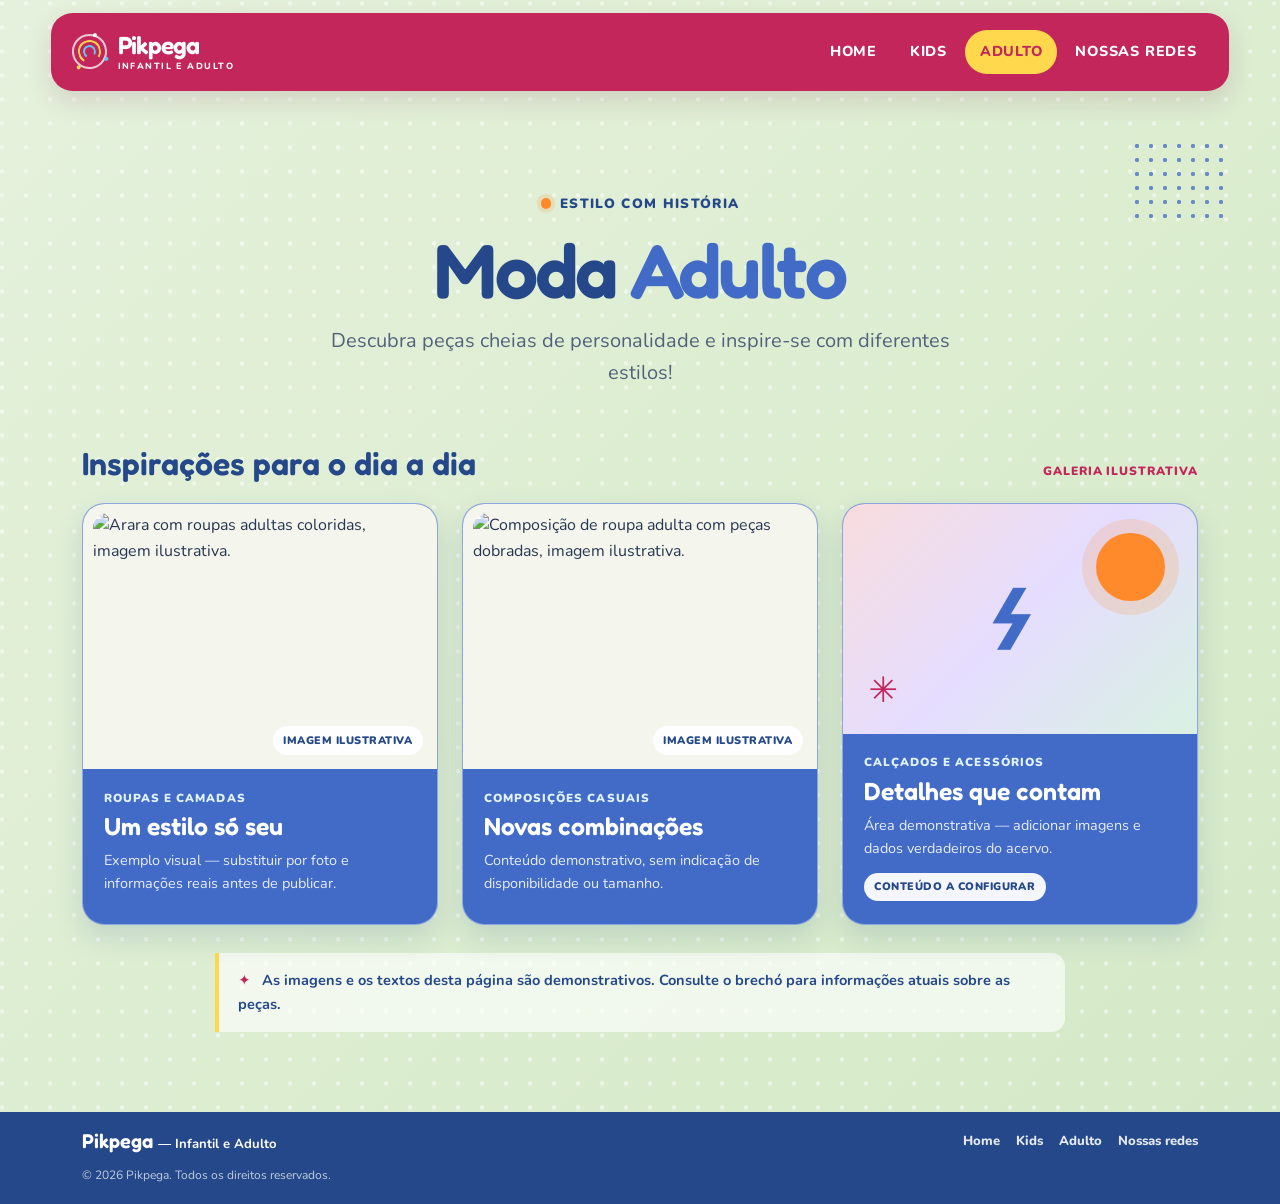
==== adulto.html @ 9f646bdb "first commit" ====
<!doctype html>
<html lang="pt-BR">
<head>
  <meta charset="utf-8">
  <meta name="viewport" content="width=device-width, initial-scale=1">
  <meta name="theme-color" content="#d8ebcb">
  <meta name="description" content="Conheça o espaço de moda adulta do brechó Pikpega. Conteúdo visual ilustrativo, sujeito a substituição por peças e informações confirmadas.">
  <title>Moda Adulto — Pikpega</title>
  <link rel="preconnect" href="https://fonts.googleapis.com">
  <link rel="preconnect" href="https://fonts.gstatic.com" crossorigin>
  <link href="https://fonts.googleapis.com/css2?family=Fredoka:wght@400;500;600;700&family=Nunito:wght@400;500;600;700;800&display=swap" rel="stylesheet">
  <link href="https://cdn.jsdelivr.net/npm/bootstrap@5.3.8/dist/css/bootstrap.min.css" rel="stylesheet" integrity="sha384-sRIl4kxILFvY47J16cr9ZwB07vP4J8+LH7qKQnuqkuIAvNWLzeN8tE5YBujZqJLB" crossorigin="anonymous">
  <link rel="stylesheet" href="css/style.css">
</head>
<body>
  <a class="skip-link" href="#conteudo">Pular para o conteúdo</a>
  <header class="site-header container-fluid">
    <div class="header-inner">
      <a class="brand" href="index.html" aria-label="Pikpega — página inicial"><span class="brand-spark" aria-hidden="true"><i></i><i></i><i></i></span><span class="brand-copy"><strong>Pikpega</strong><small>INFANTIL E ADULTO</small></span></a>
      <nav class="site-nav" aria-label="Navegação principal"><ul class="nav-list">
        <li><a class="nav-link" href="index.html">Home</a></li><li><a class="nav-link" href="kids.html">Kids</a></li><li><a class="nav-link is-active" href="adulto.html" aria-current="page">Adulto</a></li><li><a class="nav-link" href="redes.html">Nossas redes</a></li>
      </ul></nav>
    </div>
  </header>

  <main id="conteudo" class="container page-main">
    <span class="decor decor-dot decor-dot--page" aria-hidden="true"></span>
    <div class="page-heading">
      <p class="eyebrow"><span class="eyebrow-dot" aria-hidden="true"></span> Estilo com história</p>
      <h1>Moda <span>Adulto</span></h1>
      <p>Descubra peças cheias de personalidade e inspire-se com diferentes estilos!</p>
    </div>

    <section aria-labelledby="adult-gallery-title" class="catalog-section">
      <div class="section-kicker"><h2 id="adult-gallery-title">Inspirações para o dia a dia</h2><span>Galeria ilustrativa</span></div>
      <div class="row g-4 catalog-grid">
        <article class="col-md-6 col-lg-4">
          <div class="catalog-card">
            <div class="catalog-image"><img src="/manus-storage/async-images/zkmb5FToxPTjxgGnKfSyqt/image-4.webp" alt="Arara com roupas adultas coloridas, imagem ilustrativa." width="800" height="1000" loading="lazy"><span class="image-label">Imagem ilustrativa</span></div>
            <div class="catalog-copy"><p class="catalog-category">Roupas e camadas</p><h3>Um estilo só seu</h3><p>Exemplo visual — substituir por foto e informações reais antes de publicar.</p></div>
          </div>
        </article>
        <article class="col-md-6 col-lg-4">
          <div class="catalog-card">
            <div class="catalog-image"><img src="/manus-storage/async-images/zkmb5FToxPTjxgGnKfSyqt/image-5.webp" alt="Composição de roupa adulta com peças dobradas, imagem ilustrativa." width="800" height="1000" loading="lazy"><span class="image-label">Imagem ilustrativa</span></div>
            <div class="catalog-copy"><p class="catalog-category">Composições casuais</p><h3>Novas combinações</h3><p>Conteúdo demonstrativo, sem indicação de disponibilidade ou tamanho.</p></div>
          </div>
        </article>
        <article class="col-md-6 col-lg-4">
          <div class="catalog-card catalog-card--note">
            <div class="catalog-art catalog-art--adult" aria-hidden="true"><span class="art-sun"></span><span class="art-hanger">⌁</span><span class="art-star">✳</span></div>
            <div class="catalog-copy"><p class="catalog-category">Calçados e acessórios</p><h3>Detalhes que contam</h3><p>Área demonstrativa — adicionar imagens e dados verdadeiros do acervo.</p><span class="image-label image-label--inline">Conteúdo a configurar</span></div>
          </div>
        </article>
      </div>
    </section>

    <p class="catalog-disclaimer"><span aria-hidden="true">✦</span> As imagens e os textos desta página são demonstrativos. Consulte o brechó para informações atuais sobre as peças.</p>
  </main>

  <footer class="site-footer"><div class="container footer-inner">
    <a class="footer-brand" href="index.html">Pikpega <span>— Infantil e Adulto</span></a>
    <nav class="footer-nav" aria-label="Navegação do rodapé"><a href="index.html">Home</a><a href="kids.html">Kids</a><a href="adulto.html">Adulto</a><a href="redes.html">Nossas redes</a></nav>
    <p class="footer-copy">© 2026 Pikpega. Todos os direitos reservados.</p>
  </div></footer>
</body>
</html>
---- css/style.css ----
@charset "UTF-8";

:root {
  color-scheme: light;
  --green-wash: #e5f1dc;
  --green-soft: #d8ebcb;
  --green-pastel: #b8ddb1;
  --blue: #416bc7;
  --blue-dark: #244889;
  --blue-light: #62c4f5;
  --pink: #c3265b;
  --yellow: #ffd84d;
  --orange: #ff8a2b;
  --leaf: #4d9e59;
  --lilac: #a778c8;
  --white: #fff;
  --ink: #273652;
  --muted: #52627a;
  --paper: #fffdf8;
  --line: rgb(36 72 137 / 12%);
  --shadow-soft: 0 18px 48px rgb(39 67 100 / 10%);
  --font-display: "Fredoka", "Nunito", system-ui, sans-serif;
  --font-body: "Nunito", "Quicksand", system-ui, sans-serif;
}

* { box-sizing: border-box; }
html { scroll-behavior: smooth; }
body {
  min-width: 320px;
  margin: 0;
  color: var(--ink);
  background:
    radial-gradient(circle at 9% 14%, rgb(255 255 255 / 47%) 0 2px, transparent 2.5px) 0 0 / 24px 24px,
    linear-gradient(135deg, var(--green-wash), var(--green-soft) 74%, #d4e9c9);
  font-family: var(--font-body);
  font-size: 1rem;
  line-height: 1.6;
}
img { max-width: 100%; }
a { color: inherit; }
a:focus-visible, button:focus-visible, [tabindex]:focus-visible {
  outline: 3px solid var(--orange);
  outline-offset: 4px;
  border-radius: 6px;
}
.skip-link {
  position: absolute;
  z-index: 20;
  top: 0.75rem;
  left: 0.75rem;
  padding: 0.6rem 1rem;
  color: var(--white);
  background: var(--blue-dark);
  border-radius: 0.6rem;
  transform: translateY(-160%);
}
.skip-link:focus { transform: translateY(0); }

/* Shared header and wordmark */
.site-header {
  position: relative;
  z-index: 2;
  padding: 0.8rem clamp(1rem, 4vw, 3.5rem);
}
.header-inner {
  width: min(100%, 1320px);
  min-height: 78px;
  margin-inline: auto;
  padding: 0.7rem 1.1rem 0.7rem 1.3rem;
  display: flex;
  align-items: center;
  justify-content: space-between;
  gap: 1.25rem;
  border-radius: 1.35rem;
  background: var(--pink);
  box-shadow: 0 10px 24px rgb(123 37 74 / 15%);
}
.brand {
  display: inline-flex;
  align-items: center;
  gap: 0.65rem;
  flex: 0 0 auto;
  color: var(--white);
  text-decoration: none;
}
.brand-copy { display: grid; line-height: 1; }
.brand-copy strong {
  color: var(--white);
  font: 600 1.55rem/1 var(--font-display);
  letter-spacing: -0.045em;
}
.brand-copy small {
  margin-top: 0.23rem;
  font-size: 0.56rem;
  font-weight: 800;
  letter-spacing: 0.16em;
}
.brand-spark {
  position: relative;
  width: 2.2rem;
  height: 2.2rem;
  display: block;
  border: 2px solid rgb(255 255 255 / 75%);
  border-radius: 50%;
  transform: rotate(-15deg);
}
.brand-spark::before, .brand-spark::after {
  position: absolute;
  content: "";
  inset: 0.28rem;
  border: 2px solid var(--yellow);
  border-bottom-color: transparent;
  border-radius: 50%;
}
.brand-spark::after { inset: 0.56rem; border-color: var(--blue-light); border-bottom-color: transparent; }
.brand-spark i { position: absolute; z-index: 1; width: 0.25rem; height: 0.25rem; background: var(--white); border-radius: 50%; }
.brand-spark i:nth-child(1) { top: -0.08rem; right: 0.25rem; }
.brand-spark i:nth-child(2) { bottom: 0.1rem; left: -0.05rem; background: var(--yellow); }
.brand-spark i:nth-child(3) { right: -0.03rem; bottom: 0.12rem; background: var(--blue-light); }
.site-nav { min-width: 0; }
.nav-list {
  display: flex;
  flex-wrap: wrap;
  align-items: center;
  justify-content: flex-end;
  gap: 0.25rem;
  padding: 0;
  margin: 0;
  list-style: none;
}
.site-nav .nav-link {
  min-height: 44px;
  display: inline-flex;
  align-items: center;
  justify-content: center;
  padding: 0.65rem 0.9rem;
  color: var(--white);
  border-radius: 999px;
  font-size: 0.9rem;
  font-weight: 800;
  text-decoration: none;
  text-transform: uppercase;
  letter-spacing: 0.055em;
  transition: background-color 180ms ease, color 180ms ease, transform 180ms ease;
}
.site-nav .nav-link:hover { color: var(--pink); background: var(--white); transform: translateY(-1px); }
.site-nav .nav-link.is-active { color: var(--pink); background: var(--yellow); }

/* Shared button system */
.button {
  min-height: 48px;
  display: inline-flex;
  align-items: center;
  justify-content: center;
  gap: 0.55rem;
  padding: 0.78rem 1.15rem;
  border: 2px solid transparent;
  border-radius: 999px;
  font-size: 0.87rem;
  font-weight: 900;
  line-height: 1.25;
  text-align: center;
  text-decoration: none;
  text-transform: uppercase;
  letter-spacing: 0.04em;
  transition: transform 180ms ease, box-shadow 180ms ease, background-color 180ms ease;
}
.button:hover { transform: translateY(-2px); box-shadow: 0 8px 18px rgb(39 67 100 / 13%); }
.button--blue { color: var(--white); background: var(--blue); }
.button--blue:hover { color: var(--white); background: var(--blue-dark); }
.button--pink { color: var(--white); background: var(--pink); }
.button--pink:hover { color: var(--white); background: #a91e4d; }
.button--disabled {
  color: #58657b;
  background: #e7ebf1;
  border-color: #d5dce7;
  cursor: not-allowed;
  box-shadow: none;
}
.button--disabled:hover { transform: none; box-shadow: none; }

/* Home composition */
.home-main { position: relative; isolation: isolate; padding-block: clamp(3rem, 8vw, 6.5rem) 3rem; }
.home-layout { position: relative; z-index: 1; }
.home-copy { padding-block: 1rem; }
.eyebrow {
  display: inline-flex;
  align-items: center;
  gap: 0.55rem;
  margin: 0 0 1rem;
  color: var(--blue-dark);
  font-size: 0.84rem;
  font-weight: 900;
  letter-spacing: 0.1em;
  text-transform: uppercase;
}
.eyebrow-dot { width: 0.65rem; height: 0.65rem; background: var(--orange); border-radius: 50%; box-shadow: 0 0 0 4px rgb(255 138 43 / 17%); }
h1, h2, h3 { font-family: var(--font-display); }
.home-copy h1 {
  max-width: 12ch;
  margin: 0;
  color: var(--blue-dark);
  font-size: clamp(2.5rem, 5.3vw, 4.65rem);
  font-weight: 600;
  line-height: 0.99;
  letter-spacing: -0.035em;
}
.home-wordmark {
  display: block;
  color: var(--blue);
  font-size: clamp(4.5rem, 10vw, 8rem);
  font-weight: 700;
  letter-spacing: -0.075em;
  line-height: 0.95;
  text-shadow: 0 4px 0 rgb(255 255 255 / 65%);
}
.home-subtitle {
  width: fit-content;
  margin: 1rem 0 0;
  padding: 0.35rem 0.9rem;
  color: var(--pink);
  border: 2px dashed rgb(195 38 91 / 45%);
  border-radius: 999px;
  font: 600 1.25rem/1.3 var(--font-display);
  text-transform: uppercase;
  letter-spacing: 0.09em;
}
.home-description { max-width: 43ch; margin: 1.15rem 0 1.6rem; color: var(--muted); font-size: clamp(1.05rem, 1.4vw, 1.2rem); }
.home-actions { display: flex; flex-wrap: wrap; align-items: center; gap: 0.75rem; }
.home-actions .button { min-height: 52px; }
.text-link { padding: 0.55rem 0.4rem; color: var(--blue-dark); font-weight: 900; text-decoration-thickness: 2px; text-underline-offset: 4px; }
.text-link:hover { color: var(--pink); }
.home-visual-wrap { position: relative; padding: 1.4rem clamp(0.7rem, 4vw, 3rem) 2rem 1rem; }
.home-visual {
  position: relative;
  margin: 0;
  padding: 0.65rem;
  overflow: hidden;
  border: 3px solid var(--white);
  border-radius: 34% 34% 1.6rem 1.6rem / 20% 20% 1.6rem 1.6rem;
  background: var(--paper);
  box-shadow: var(--shadow-soft);
  transform: rotate(1.2deg);
}
.home-visual img { width: 100%; aspect-ratio: 1.15; display: block; object-fit: cover; border-radius: 30% 30% 1.1rem 1.1rem / 18% 18% 1.1rem 1.1rem; }
.image-caption {
  position: absolute;
  right: 1rem;
  bottom: 1rem;
  display: inline-flex;
  align-items: center;
  gap: 0.35rem;
  padding: 0.38rem 0.7rem;
  color: var(--blue-dark);
  background: rgb(255 255 255 / 93%);
  border-radius: 999px;
  font-size: 0.76rem;
  font-weight: 900;
}
.caption-mark { color: var(--pink); }
.decor { position: absolute; z-index: -1; pointer-events: none; }
.decor-dot { width: 120px; height: 100px; opacity: 0.75; background-image: radial-gradient(var(--blue) 1.8px, transparent 2.5px); background-size: 14px 14px; }
.decor-dot--home { top: 1.7rem; left: -1rem; transform: rotate(-9deg); }
.decor-rainbow { top: 2.5rem; right: -0.5rem; width: 92px; height: 138px; overflow: hidden; transform: rotate(8deg); }
.decor-rainbow i { position: absolute; top: 1rem; left: 50%; width: 132px; height: 132px; border: 11px solid var(--pink); border-bottom-color: transparent; border-left-color: transparent; border-radius: 50%; transform: translateX(-50%) rotate(-12deg); }
.decor-rainbow i:nth-child(2) { width: 104px; height: 104px; top: 1.88rem; border-color: var(--yellow); border-bottom-color: transparent; border-left-color: transparent; }
.decor-rainbow i:nth-child(3) { width: 76px; height: 76px; top: 2.76rem; border-color: var(--blue); border-bottom-color: transparent; border-left-color: transparent; }
.decor-hanger { top: -0.1rem; right: 5%; color: var(--blue); font: 700 5rem/1 var(--font-display); transform: rotate(90deg); }
.decor-tag { top: 43%; left: -0.9rem; padding: 0.6rem 0.75rem; color: var(--white); background: var(--pink); border-radius: 0.45rem 0.45rem 0.45rem 0.1rem; font: 700 0.7rem/1.15 var(--font-display); text-align: center; text-transform: uppercase; transform: rotate(-8deg); }
.decor-cloud { right: 0; bottom: -0.35rem; width: 8rem; height: 2.8rem; background: var(--blue-light); border-radius: 2rem; opacity: 0.85; }
.decor-cloud::before, .decor-cloud::after { position: absolute; bottom: 0.55rem; content: ""; background: inherit; border-radius: 50%; }
.decor-cloud::before { left: 1rem; width: 3.1rem; height: 3.1rem; }
.decor-cloud::after { right: 1rem; width: 2.5rem; height: 2.5rem; }
.home-note {
  position: relative;
  z-index: 1;
  width: fit-content;
  max-width: 620px;
  display: flex;
  align-items: center;
  gap: 0.8rem;
  margin: 3rem auto 0;
  padding: 0.8rem 1.25rem;
  background: rgb(255 255 255 / 70%);
  border: 1px solid rgb(255 255 255 / 80%);
  border-radius: 1rem;
  box-shadow: 0 10px 26px rgb(39 67 100 / 5%);
}
.home-note p { margin: 0; color: var(--blue-dark); font-weight: 800; }
.home-note-icon { color: var(--orange); font-size: 1.5rem; }

/* Category and contact pages */
.page-main { position: relative; isolation: isolate; min-height: 70vh; padding-block: clamp(2.8rem, 7vw, 5.5rem) 4rem; }
.decor-dot--page { top: 2.2rem; right: -1rem; width: 96px; height: 86px; }
.page-heading { max-width: 790px; margin: 0 auto clamp(2.4rem, 5vw, 3.5rem); text-align: center; }
.page-heading h1 { margin: 0; color: var(--blue-dark); font-size: clamp(2.75rem, 6vw, 5.25rem); font-weight: 600; line-height: 1.03; letter-spacing: -0.035em; }
.page-heading h1 span { color: var(--blue); }
.page-heading > p:last-child { max-width: 56ch; margin: 1rem auto 0; color: var(--muted); font-size: clamp(1.05rem, 2vw, 1.25rem); }
.section-kicker { display: flex; align-items: baseline; justify-content: space-between; gap: 1rem; margin: 0 0 1.2rem; }
.section-kicker h2 { margin: 0; color: var(--blue-dark); font-size: clamp(1.45rem, 3vw, 2rem); font-weight: 600; }
.section-kicker > span { flex: 0 0 auto; color: var(--pink); font-size: 0.75rem; font-weight: 900; letter-spacing: 0.08em; text-transform: uppercase; }
.catalog-grid { align-items: stretch; }
.catalog-card {
  height: 100%;
  overflow: hidden;
  background: var(--blue);
  border: 1px solid rgb(255 255 255 / 40%);
  border-radius: 1.4rem;
  box-shadow: 0 12px 28px rgb(36 72 137 / 15%);
  transition: transform 180ms ease, box-shadow 180ms ease;
}
.catalog-card:hover { transform: translateY(-4px); box-shadow: 0 18px 34px rgb(36 72 137 / 20%); }
.catalog-image {
  position: relative;
  display: grid;
  place-items: center;
  min-height: 230px;
  aspect-ratio: 4 / 3;
  padding: 0.6rem;
  overflow: hidden;
  background: #f4f6ed;
}
.catalog-image img { width: 100%; height: 100%; object-fit: contain; border-radius: 0.95rem; }
.image-label {
  position: absolute;
  right: 0.9rem;
  bottom: 0.9rem;
  padding: 0.35rem 0.65rem;
  color: var(--blue-dark);
  background: rgb(255 255 255 / 94%);
  border-radius: 999px;
  font-size: 0.68rem;
  font-weight: 900;
  letter-spacing: 0.045em;
  text-transform: uppercase;
}
.catalog-copy { padding: 1.2rem 1.3rem 1.4rem; color: var(--white); }
.catalog-category { margin: 0 0 0.3rem; color: #e1f3ff; font-size: 0.73rem; font-weight: 900; letter-spacing: 0.09em; text-transform: uppercase; }
.catalog-copy h3 { margin: 0 0 0.55rem; font-size: 1.55rem; font-weight: 600; line-height: 1.15; }
.catalog-copy > p:last-of-type { margin: 0; color: rgb(255 255 255 / 88%); font-size: 0.9rem; }
.catalog-card--note { display: flex; flex-direction: column; min-height: 100%; }
.catalog-art {
  position: relative;
  min-height: 230px;
  display: grid;
  place-items: center;
  overflow: hidden;
  background: linear-gradient(145deg, #d4ecff, #fff0bd 63%, #ffd9e4);
}
.art-sun { position: absolute; top: 1.8rem; right: 2rem; width: 4.3rem; height: 4.3rem; background: var(--yellow); border-radius: 50%; box-shadow: 0 0 0 14px rgb(255 216 77 / 20%); }
.art-hanger { position: relative; z-index: 1; color: var(--blue); font: 700 8rem/1 var(--font-display); transform: rotate(90deg); }
.art-star { position: absolute; bottom: 1rem; left: 1.6rem; color: var(--pink); font-size: 2.2rem; }
.catalog-art--adult { background: linear-gradient(135deg, #f8dcdd, #e5ddff 50%, #d8f1e1); }
.catalog-art--adult .art-sun { background: var(--orange); box-shadow: 0 0 0 14px rgb(255 138 43 / 18%); }
.image-label--inline { position: static; display: inline-flex; width: fit-content; margin-top: 0.8rem; }
.catalog-disclaimer { max-width: 850px; margin: 1.8rem auto 0; padding: 1rem 1.2rem; color: var(--blue-dark); background: rgb(255 255 255 / 63%); border-left: 4px solid var(--yellow); border-radius: 0 0.85rem 0.85rem 0; font-size: 0.91rem; font-weight: 700; }
.catalog-disclaimer span { margin-right: 0.45rem; color: var(--pink); }

/* Contact information */
.page-heading--compact { margin-bottom: 2.2rem; }
.contact-main { padding-bottom: 4.5rem; }
.contact-panel { position: relative; z-index: 1; padding: clamp(1rem, 3vw, 2rem); background: var(--paper); border: 1px solid rgb(255 255 255 / 85%); border-radius: 2rem; box-shadow: var(--shadow-soft); }
.contact-card {
  height: 100%;
  min-height: 330px;
  display: flex;
  flex-direction: column;
  align-items: flex-start;
  padding: clamp(1.3rem, 3vw, 2rem);
  background: #f5f8ef;
  border: 1px solid var(--line);
  border-radius: 1.35rem;
}
.contact-icon { width: 3.1rem; height: 3.1rem; display: grid; place-items: center; margin-bottom: 1rem; color: var(--white); border-radius: 1rem; font: 700 1.15rem/1 var(--font-display); text-transform: uppercase; }
.contact-icon--instagram { background: linear-gradient(145deg, var(--pink), #7b4cc6); }
.contact-icon--whatsapp { background: var(--leaf); }
.contact-kicker { margin: 0 0 0.35rem; color: var(--pink); font-size: 0.72rem; font-weight: 900; letter-spacing: 0.11em; text-transform: uppercase; }
.contact-card h2, .location-copy h2 { margin: 0; color: var(--blue-dark); font-size: clamp(1.65rem, 3vw, 2.25rem); font-weight: 600; }
.contact-value { margin: 0.3rem 0 0; color: var(--blue); font: 600 1.2rem/1.3 var(--font-display); overflow-wrap: anywhere; }
.contact-help { max-width: 48ch; margin: 0.75rem 0 1rem; color: var(--muted); font-size: 0.86rem; }
.contact-card .button { margin-top: auto; }
.location-card {
  position: relative;
  min-height: 260px;
  display: flex;
  align-items: center;
  overflow: hidden;
  padding: clamp(1.5rem, 4vw, 3rem);
  background: linear-gradient(115deg, #d8f0ff, #eaf7fc 65%, #f5fbfe);
  border: 1px solid rgb(98 196 245 / 35%);
  border-radius: 1.35rem;
}
.location-copy { position: relative; z-index: 1; max-width: 650px; }
.location-address { margin: 0.7rem 0 0; color: var(--blue-dark); font: 600 clamp(1.2rem, 3vw, 1.75rem)/1.25 var(--font-display); letter-spacing: 0.035em; }
.location-copy .button { margin-top: 0.3rem; }
.location-cloud { position: absolute; right: 7%; bottom: -0.1rem; width: 11rem; height: 4rem; background: rgb(98 196 245 / 53%); border-radius: 3rem; }
.location-cloud i { position: absolute; bottom: 0.5rem; display: block; width: 5rem; height: 5rem; background: inherit; border-radius: 50%; }
.location-cloud i:nth-child(1) { left: 1rem; }
.location-cloud i:nth-child(2) { left: 4rem; width: 3.7rem; height: 3.7rem; }
.location-cloud i:nth-child(3) { left: 6.6rem; width: 2.8rem; height: 2.8rem; }
.location-spark { position: absolute; right: 4%; top: 13%; color: var(--orange); font-size: 3rem; }
.social-callout {
  display: flex;
  align-items: center;
  gap: 1rem;
  margin: 1.4rem 0 0;
  padding: 1.2rem 1.4rem;
  color: var(--white);
  background: var(--pink);
  border-radius: 1.2rem;
}
.social-callout-mark { flex: 0 0 auto; color: var(--yellow); font-size: 2rem; }
.social-callout h2 { margin: 0; font: 600 clamp(1.15rem, 2vw, 1.5rem)/1.2 var(--font-display); }
.social-callout p { margin: 0.35rem 0 0; color: rgb(255 255 255 / 88%); font-size: 0.85rem; }
.social-status { flex: 0 0 auto; margin-left: auto; padding: 0.4rem 0.65rem; color: var(--pink); background: var(--yellow); border-radius: 999px; font-size: 0.68rem; font-weight: 900; text-align: center; text-transform: uppercase; }

/* Footer */
.site-footer { margin-top: 1rem; color: var(--white); background: var(--blue-dark); }
.footer-inner { min-height: 92px; display: flex; flex-wrap: wrap; align-items: center; justify-content: space-between; gap: 0.8rem 1.5rem; padding-block: 1.1rem; }
.footer-brand { color: var(--white); font: 600 1.25rem/1 var(--font-display); text-decoration: none; }
.footer-brand span { font: 700 0.82rem/1 var(--font-body); }
.footer-nav { display: flex; flex-wrap: wrap; gap: 0.4rem 1rem; }
.footer-nav a { color: rgb(255 255 255 / 88%); font-size: 0.82rem; font-weight: 800; text-decoration: none; }
.footer-nav a:hover { color: var(--yellow); text-decoration: underline; text-underline-offset: 3px; }
.footer-copy { flex: 0 0 100%; margin: 0; color: rgb(255 255 255 / 72%); font-size: 0.75rem; }

@media (max-width: 767.98px) {
  .header-inner { flex-direction: column; align-items: stretch; gap: 0.65rem; padding: 0.85rem; }
  .brand { justify-content: center; }
  .site-nav .nav-list { justify-content: center; gap: 0.1rem; }
  .site-nav .nav-link { min-height: 42px; padding: 0.55rem 0.65rem; font-size: 0.73rem; }
  .home-main { padding-top: 2.8rem; }
  .home-copy { text-align: center; }
  .home-copy .eyebrow { justify-content: center; }
  .home-copy h1 { max-width: none; }
  .home-subtitle { margin-inline: auto; }
  .home-description { margin-inline: auto; }
  .home-actions { justify-content: center; }
  .home-visual-wrap { width: min(100%, 570px); margin-inline: auto; padding-inline: 1.3rem; }
  .decor-rainbow { right: -0.2rem; transform: scale(0.75) rotate(8deg); transform-origin: top right; }
  .decor-hanger { right: 5%; font-size: 3.8rem; }
  .decor-tag { left: -0.1rem; }
  .page-heading { margin-bottom: 2rem; }
  .section-kicker { align-items: flex-start; flex-direction: column; gap: 0.25rem; }
  .location-cloud { right: -2rem; opacity: 0.5; }
  .social-callout { align-items: flex-start; flex-wrap: wrap; }
  .social-status { margin-left: 3rem; }
  .footer-inner { justify-content: center; text-align: center; }
  .footer-nav { justify-content: center; }
}

@media (max-width: 420px) {
  .site-header { padding-inline: 0.55rem; }
  .header-inner { border-radius: 1rem; }
  .site-nav .nav-list { gap: 0; }
  .site-nav .nav-link { padding-inline: 0.47rem; font-size: 0.66rem; letter-spacing: 0.025em; }
  .brand-copy strong { font-size: 1.42rem; }
  .home-copy h1 { font-size: 2.55rem; }
  .home-wordmark { font-size: clamp(4.1rem, 19vw, 5.8rem); }
  .home-actions .button { width: 100%; }
  .home-note { align-items: flex-start; }
  .contact-panel { padding: 0.85rem; border-radius: 1.35rem; }
  .contact-card { min-height: auto; }
  .location-card { padding: 1.3rem; }
  .location-copy h2 { max-width: 15ch; }
  .social-callout { padding: 1rem; }
  .social-status { margin-left: 2.8rem; }
}

@media (prefers-reduced-motion: reduce) {
  html { scroll-behavior: auto; }
  *, *::before, *::after { scroll-behavior: auto !important; transition-duration: 0.01ms !important; animation-duration: 0.01ms !important; animation-iteration-count: 1 !important; }
}
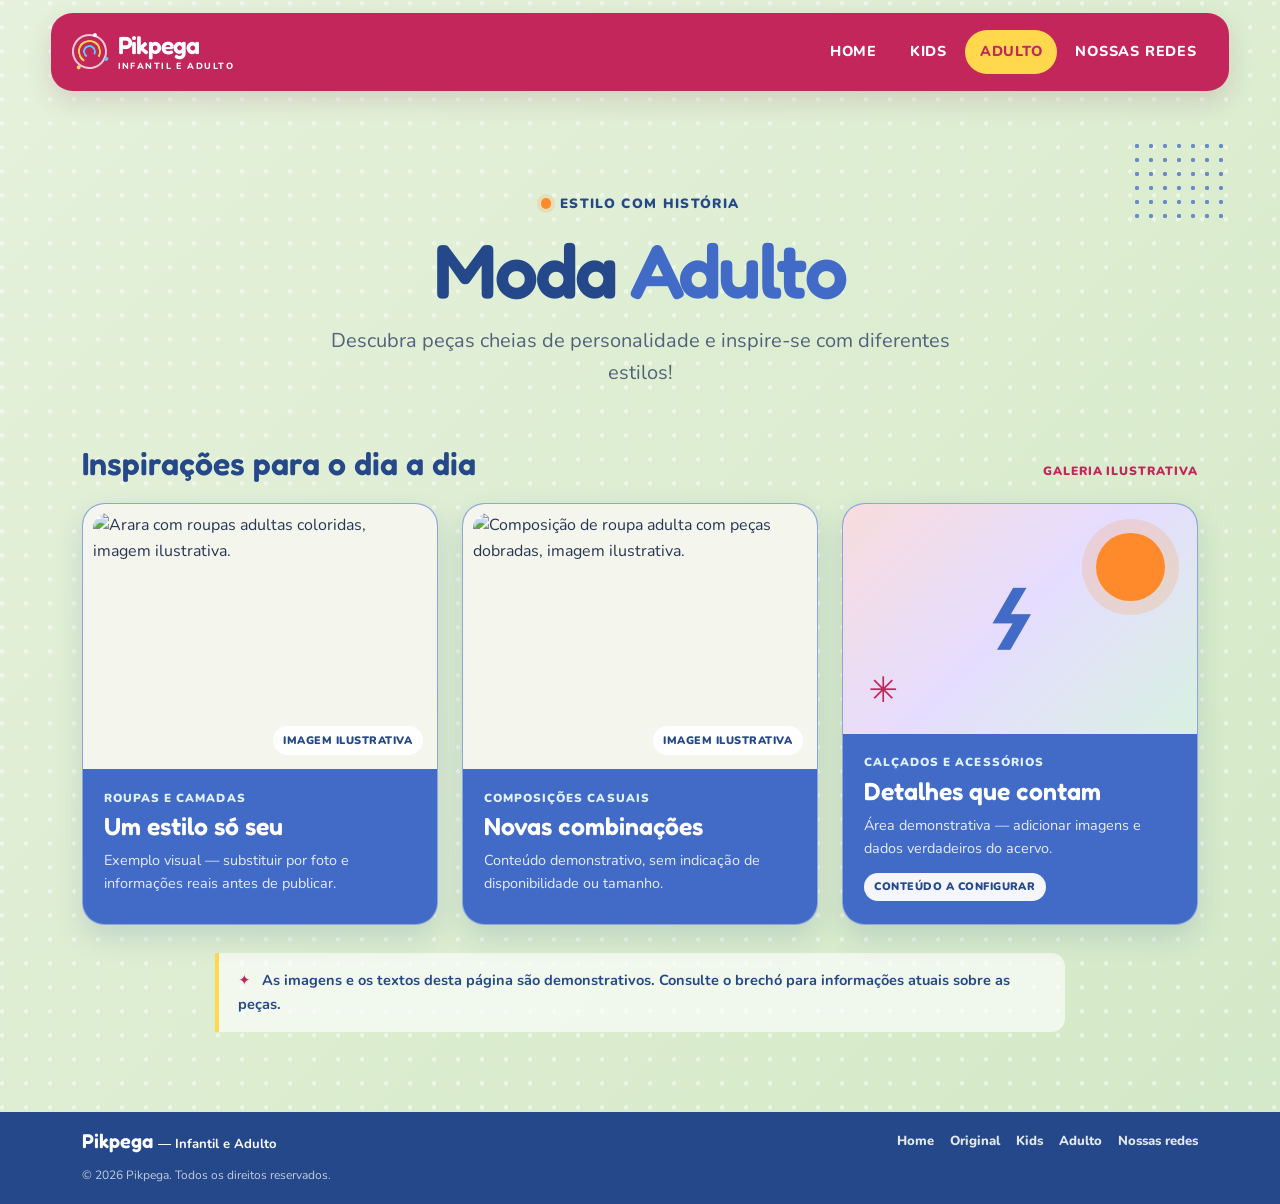
==== commit 40b6dc48: "colocar link para o original no footer" ====
--- a/adulto.html
+++ b/adulto.html
@@ -58,10 +58,14 @@
     <p class="catalog-disclaimer"><span aria-hidden="true">✦</span> As imagens e os textos desta página são demonstrativos. Consulte o brechó para informações atuais sobre as peças.</p>
   </main>
 
-  <footer class="site-footer"><div class="container footer-inner">
-    <a class="footer-brand" href="index.html">Pikpega <span>— Infantil e Adulto</span></a>
-    <nav class="footer-nav" aria-label="Navegação do rodapé"><a href="index.html">Home</a><a href="kids.html">Kids</a><a href="adulto.html">Adulto</a><a href="redes.html">Nossas redes</a></nav>
-    <p class="footer-copy">© 2026 Pikpega. Todos os direitos reservados.</p>
-  </div></footer>
+  <footer class="site-footer">
+    <div class="container footer-inner">
+      <a class="footer-brand" href="index.html">Pikpega <span>— Infantil e Adulto</span></a>
+      <nav class="footer-nav" aria-label="Navegação do rodapé">
+	      <a href="index.html">Home</a><a href="https://pikpega.vercel.app">Original</a><a href="kids.html">Kids</a><a href="adulto.html">Adulto</a><a href="redes.html">Nossas redes</a>
+      </nav>
+      <p class="footer-copy">© 2026 Pikpega. Todos os direitos reservados.</p>
+    </div>
+  </footer>
 </body>
 </html>
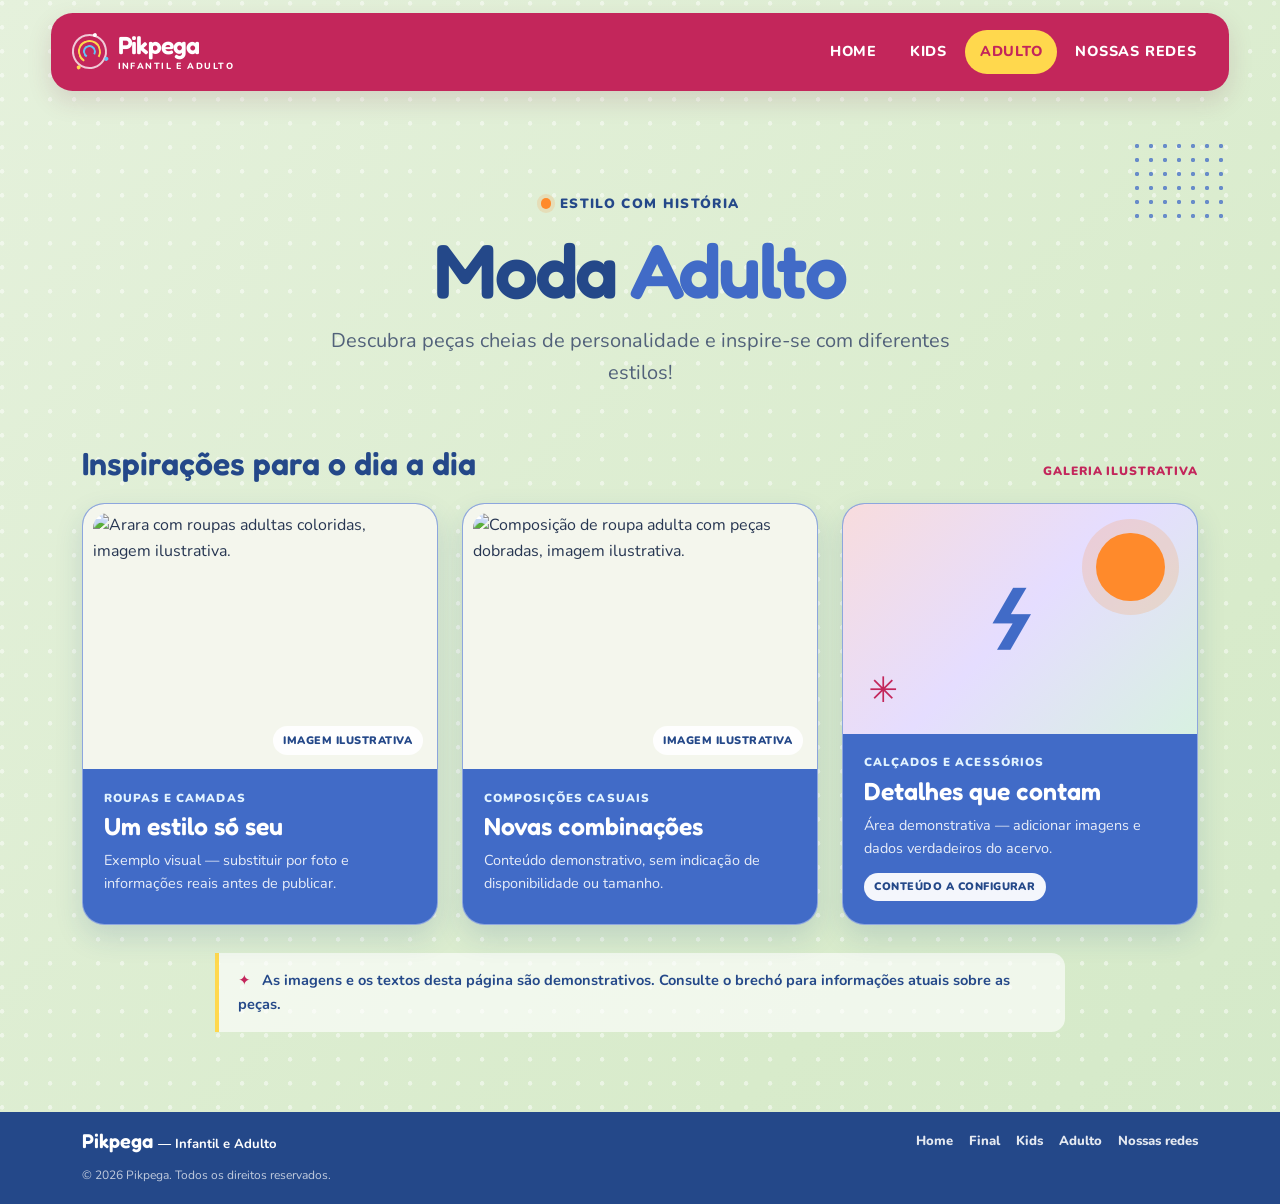
==== commit 995ce097: "colocar link para o original no footer" ====
--- a/adulto.html
+++ b/adulto.html
@@ -62,7 +62,7 @@
     <div class="container footer-inner">
       <a class="footer-brand" href="index.html">Pikpega <span>— Infantil e Adulto</span></a>
       <nav class="footer-nav" aria-label="Navegação do rodapé">
-	      <a href="index.html">Home</a><a href="https://pikpega.vercel.app">Original</a><a href="kids.html">Kids</a><a href="adulto.html">Adulto</a><a href="redes.html">Nossas redes</a>
+	      <a href="index.html">Home</a><a href="https://pikpega.vercel.app">Final</a><a href="kids.html">Kids</a><a href="adulto.html">Adulto</a><a href="redes.html">Nossas redes</a>
       </nav>
       <p class="footer-copy">© 2026 Pikpega. Todos os direitos reservados.</p>
     </div>
